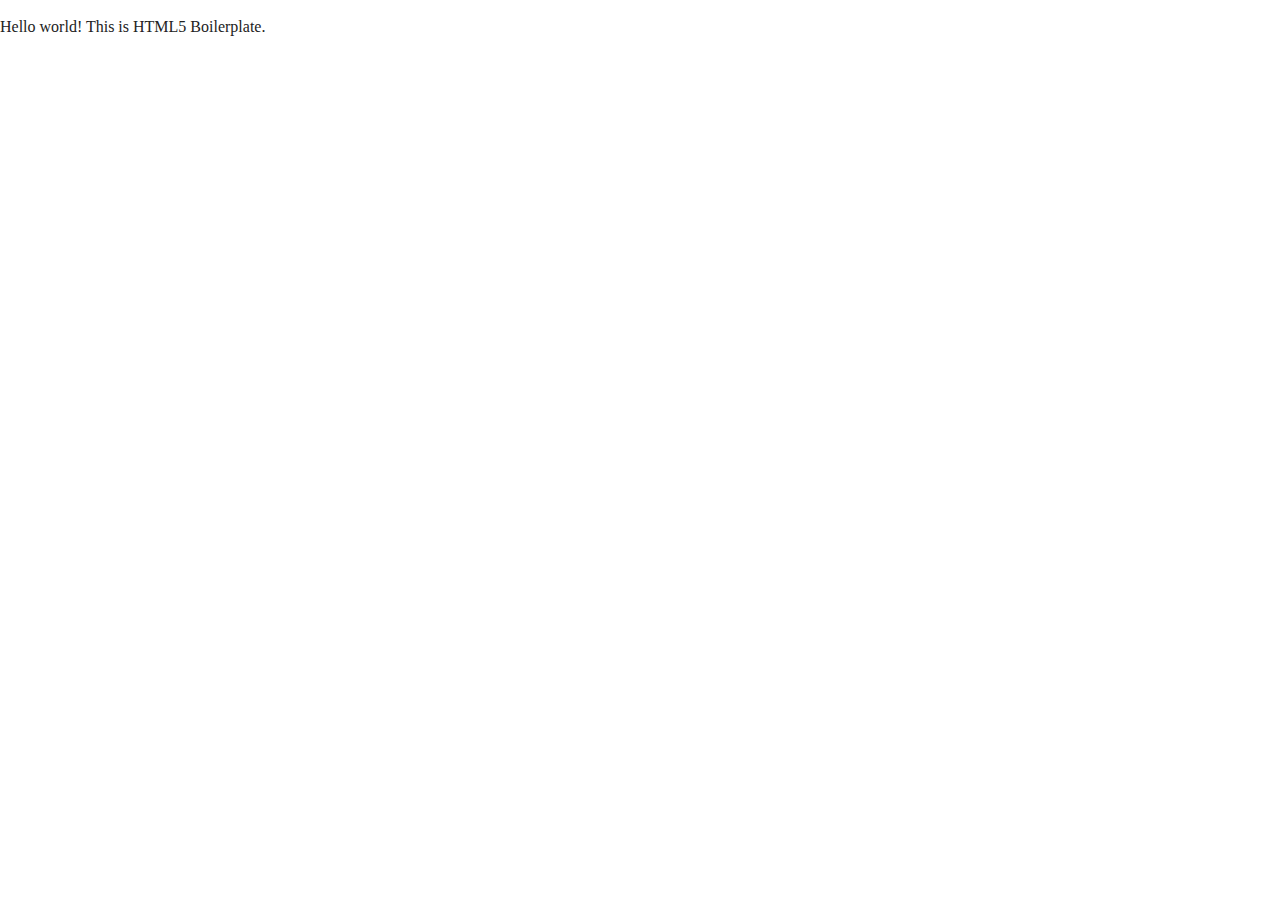
==== about/index.html @ febad640 "About & faq pages added" ====
<!doctype html>
<html class="no-js" lang="">

<head>
  <meta charset="utf-8">
  <title></title>
  <meta name="description" content="">
  <meta name="viewport" content="width=device-width, initial-scale=1">

  <meta property="og:title" content="">
  <meta property="og:type" content="">
  <meta property="og:url" content="">
  <meta property="og:image" content="">

  <link rel="manifest" href="../site.webmanifest">
  <link rel="apple-touch-icon" href="../icon.png">
  <!-- Place favicon.ico in the root directory -->

  <link rel="stylesheet" href="../css/normalize.css">
  <link rel="stylesheet" href="../css/main.css">

  <meta name="theme-color" content="#fafafa">
</head>

<body>

  <!-- Add your site or application content here -->
  <p>Hello world! This is HTML5 Boilerplate.</p>
  <script src="../js/vendor/modernizr-3.11.2.min.js"></script>
  <script src="../js/plugins.js"></script>
  <script src="../js/main.js"></script>

  <!-- Google Analytics: change UA-XXXXX-Y to be your site's ID. -->
  <script>
    window.ga = function () { ga.q.push(arguments) }; ga.q = []; ga.l = +new Date;
    ga('create', 'UA-XXXXX-Y', 'auto'); ga('set', 'anonymizeIp', true); ga('set', 'transport', 'beacon'); ga('send', 'pageview')
  </script>
  <script src="https://www.google-analytics.com/analytics.js" async></script>
</body>

</html>
---- css/main.css ----
/*! HTML5 Boilerplate v8.0.0 | MIT License | https://html5boilerplate.com/ */

/* main.css 2.1.0 | MIT License | https://github.com/h5bp/main.css#readme */
/*
 * What follows is the result of much research on cross-browser styling.
 * Credit left inline and big thanks to Nicolas Gallagher, Jonathan Neal,
 * Kroc Camen, and the H5BP dev community and team.
 */

/* ==========================================================================
   Base styles: opinionated defaults
   ========================================================================== */

html {
  color: #222;
  font-size: 1em;
  line-height: 1.4;
}

/*
 * Remove text-shadow in selection highlight:
 * https://twitter.com/miketaylr/status/12228805301
 *
 * Vendor-prefixed and regular ::selection selectors cannot be combined:
 * https://stackoverflow.com/a/16982510/7133471
 *
 * Customize the background color to match your design.
 */

::-moz-selection {
  background: #b3d4fc;
  text-shadow: none;
}

::selection {
  background: #b3d4fc;
  text-shadow: none;
}

/*
 * A better looking default horizontal rule
 */

hr {
  display: block;
  height: 1px;
  border: 0;
  border-top: 1px solid #ccc;
  margin: 1em 0;
  padding: 0;
}

/*
 * Remove the gap between audio, canvas, iframes,
 * images, videos and the bottom of their containers:
 * https://github.com/h5bp/html5-boilerplate/issues/440
 */

audio,
canvas,
iframe,
img,
svg,
video {
  vertical-align: middle;
}

/*
 * Remove default fieldset styles.
 */

fieldset {
  border: 0;
  margin: 0;
  padding: 0;
}

/*
 * Allow only vertical resizing of textareas.
 */

textarea {
  resize: vertical;
}

/* ==========================================================================
   Author's custom styles
   ========================================================================== */

/* ==========================================================================
   Helper classes
   ========================================================================== */

/*
 * Hide visually and from screen readers
 */

.hidden,
[hidden] {
  display: none !important;
}

/*
 * Hide only visually, but have it available for screen readers:
 * https://snook.ca/archives/html_and_css/hiding-content-for-accessibility
 *
 * 1. For long content, line feeds are not interpreted as spaces and small width
 *    causes content to wrap 1 word per line:
 *    https://medium.com/@jessebeach/beware-smushed-off-screen-accessible-text-5952a4c2cbfe
 */

.sr-only {
  border: 0;
  clip: rect(0, 0, 0, 0);
  height: 1px;
  margin: -1px;
  overflow: hidden;
  padding: 0;
  position: absolute;
  white-space: nowrap;
  width: 1px;
  /* 1 */
}

/*
 * Extends the .sr-only class to allow the element
 * to be focusable when navigated to via the keyboard:
 * https://www.drupal.org/node/897638
 */

.sr-only.focusable:active,
.sr-only.focusable:focus {
  clip: auto;
  height: auto;
  margin: 0;
  overflow: visible;
  position: static;
  white-space: inherit;
  width: auto;
}

/*
 * Hide visually and from screen readers, but maintain layout
 */

.invisible {
  visibility: hidden;
}

/*
 * Clearfix: contain floats
 *
 * For modern browsers
 * 1. The space content is one way to avoid an Opera bug when the
 *    `contenteditable` attribute is included anywhere else in the document.
 *    Otherwise it causes space to appear at the top and bottom of elements
 *    that receive the `clearfix` class.
 * 2. The use of `table` rather than `block` is only necessary if using
 *    `:before` to contain the top-margins of child elements.
 */

.clearfix::before,
.clearfix::after {
  content: " ";
  display: table;
}

.clearfix::after {
  clear: both;
}

/* ==========================================================================
   EXAMPLE Media Queries for Responsive Design.
   These examples override the primary ('mobile first') styles.
   Modify as content requires.
   ========================================================================== */

@media only screen and (min-width: 35em) {
  /* Style adjustments for viewports that meet the condition */
}

@media print,
  (-webkit-min-device-pixel-ratio: 1.25),
  (min-resolution: 1.25dppx),
  (min-resolution: 120dpi) {
  /* Style adjustments for high resolution devices */
}

/* ==========================================================================
   Print styles.
   Inlined to avoid the additional HTTP request:
   https://www.phpied.com/delay-loading-your-print-css/
   ========================================================================== */

@media print {
  *,
  *::before,
  *::after {
    background: #fff !important;
    color: #000 !important;
    /* Black prints faster */
    box-shadow: none !important;
    text-shadow: none !important;
  }

  a,
  a:visited {
    text-decoration: underline;
  }

  a[href]::after {
    content: " (" attr(href) ")";
  }

  abbr[title]::after {
    content: " (" attr(title) ")";
  }

  /*
   * Don't show links that are fragment identifiers,
   * or use the `javascript:` pseudo protocol
   */
  a[href^="#"]::after,
  a[href^="javascript:"]::after {
    content: "";
  }

  pre {
    white-space: pre-wrap !important;
  }

  pre,
  blockquote {
    border: 1px solid #999;
    page-break-inside: avoid;
  }

  /*
   * Printing Tables:
   * https://web.archive.org/web/20180815150934/http://css-discuss.incutio.com/wiki/Printing_Tables
   */
  thead {
    display: table-header-group;
  }

  tr,
  img {
    page-break-inside: avoid;
  }

  p,
  h2,
  h3 {
    orphans: 3;
    widows: 3;
  }

  h2,
  h3 {
    page-break-after: avoid;
  }
}
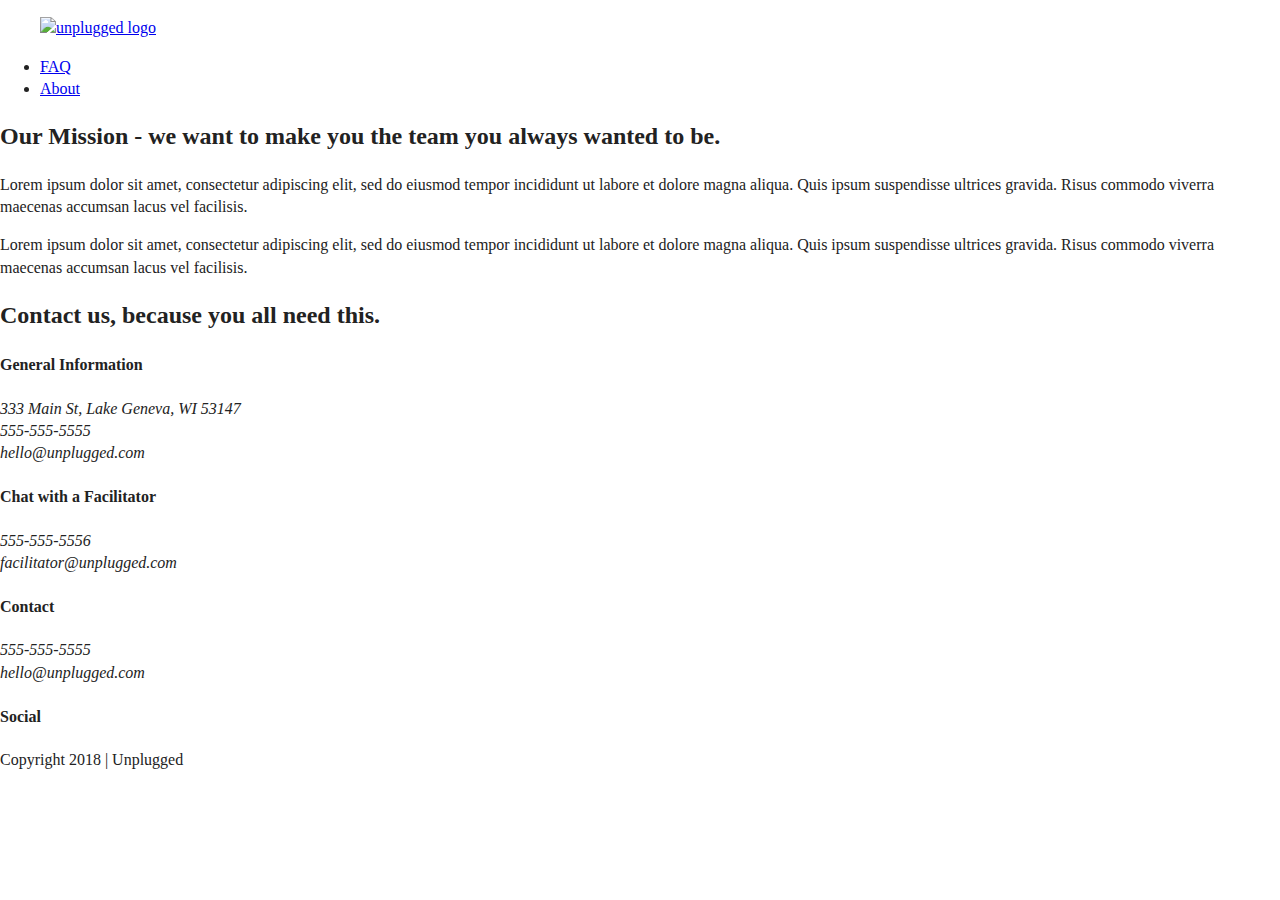
==== commit 44d3ab49: "About page content added" ====
--- a/about/index.html
+++ b/about/index.html
@@ -21,11 +21,64 @@
 
   <meta name="theme-color" content="#fafafa">
 </head>
+<header>
+  <div class="content-wrapper">
+    <figure>
+      <a href="#"><img src="img/unpluggedlogo.png" alt="unplugged logo"></a>
+    </figure>
+    <div class="header-divider"></div>
+    <nav>
+      <ul>
+        <li><a href ="../faq/index.html">FAQ</a></li>
+        <li><a href="index.html">About</a></li>
+      </ul>
+    </nav>
+  </div>
+</header>
 
+<main>  
+  <section class="misson">
+    <div class="content-wrapper">
+      <h2>Our Mission - we want to make you the team you always wanted to be.</h2>
+      <div class="mission-content">
+        <p>Lorem ipsum dolor sit amet, consectetur adipiscing elit, sed do eiusmod tempor incididunt ut labore et dolore magna aliqua. Quis ipsum suspendisse ultrices gravida. Risus commodo viverra maecenas accumsan lacus vel facilisis.</p>
+      <p>Lorem ipsum dolor sit amet, consectetur adipiscing elit, sed do eiusmod tempor incididunt ut labore et dolore magna aliqua. Quis ipsum suspendisse ultrices gravida. Risus commodo viverra maecenas accumsan lacus vel facilisis.  
+      </p>
+    </div>
+    </div>
+    
+    <section class="map"></section>
+    <figure>
+    </figure>
+  </section>
+
+  <section class="contact-section">
+    <div class="content-wrapper">
+      <h2>Contact us, because you all need this.</h2>
+    </div>
+    <div class="contact-content">
+      <div>
+        <h4>General Information</h4>
+        <address>
+          <p>333 Main St, Lake Geneva, WI 53147<br>
+        555-555-5555<br>
+      hello@unplugged.com</p>
+      </address>
+      </div>
+      <div>
+        <h4>Chat with a Facilitator</h4>
+        <address>
+          <p>555-555-5556<br>
+        facilitator@unplugged.com</p>
+      </address>
+      </div>
+    </div>
+  </section>
+</main>
 <body>
 
   <!-- Add your site or application content here -->
-  <p>Hello world! This is HTML5 Boilerplate.</p>
+  
   <script src="../js/vendor/modernizr-3.11.2.min.js"></script>
   <script src="../js/plugins.js"></script>
   <script src="../js/main.js"></script>
@@ -37,5 +90,38 @@
   </script>
   <script src="https://www.google-analytics.com/analytics.js" async></script>
 </body>
+<footer><div class="content-wrapper">
+  <div class="footer-content">
+    <div class="contact">
+      <h4>Contact</h4>
+      <address>
+        <p>
+          555-555-5555<br>
+          hello@unplugged.com
+        </p>
+      </address>
+    </div>
+    <div class="social">
+      <h4>Social</h4>
+      <div class="social-icons">
+        <p>
+          <a href="https://www.facebook.com/Skillcrush/" target="_blank"></a>
+        </p>
+        <p>
+          <a href="https://twitter.com/Skillcrush" target="_blank"></a>
+        </p>
+        <p>
+          <a href="https://www.instagram.com/skillcrush/" target="_blank"></a>
+        </p>
+      </div>
+    </div>
+  </div>
+  <!-- footer content ends -->
+</div>
+<!--footer content-wrapper ends-->
+<div class="copyright">
+  <p>Copyright 2018 | Unplugged</p>
+</div>
 
+</footer>
 </html>
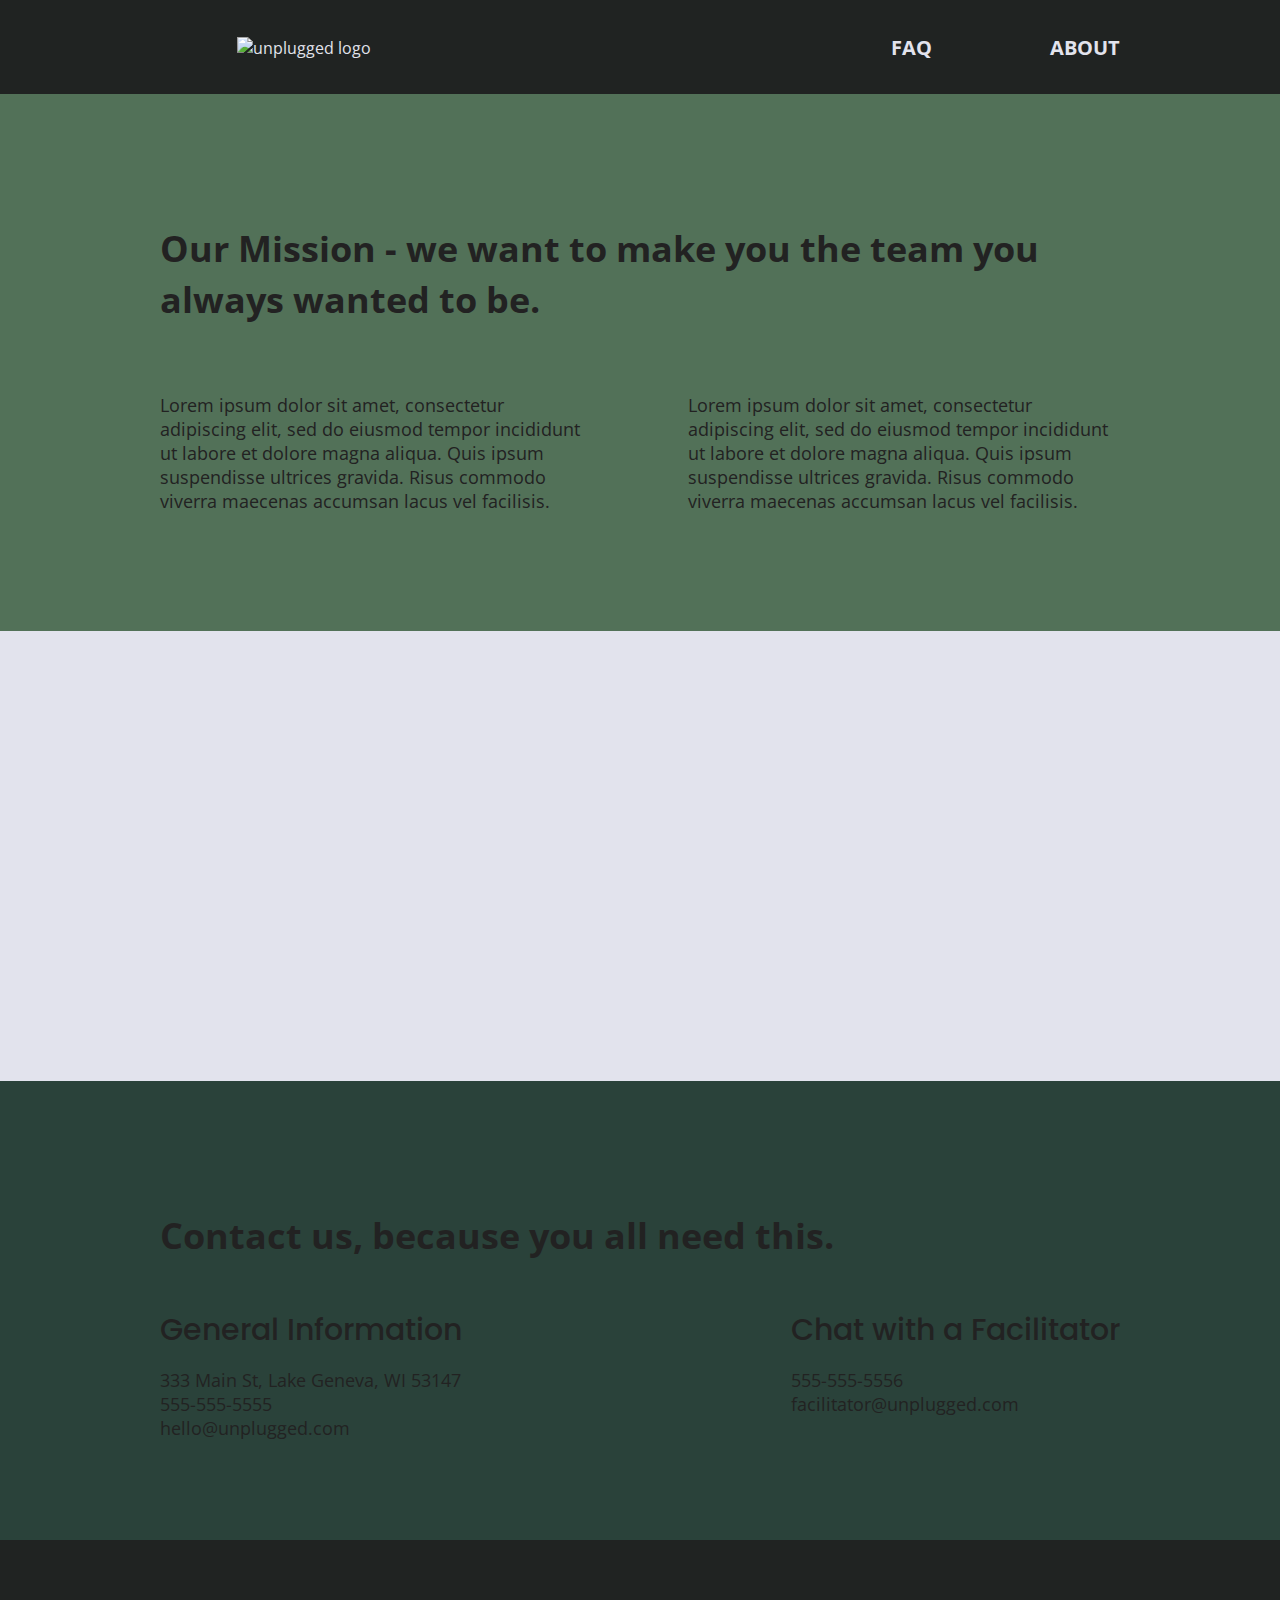
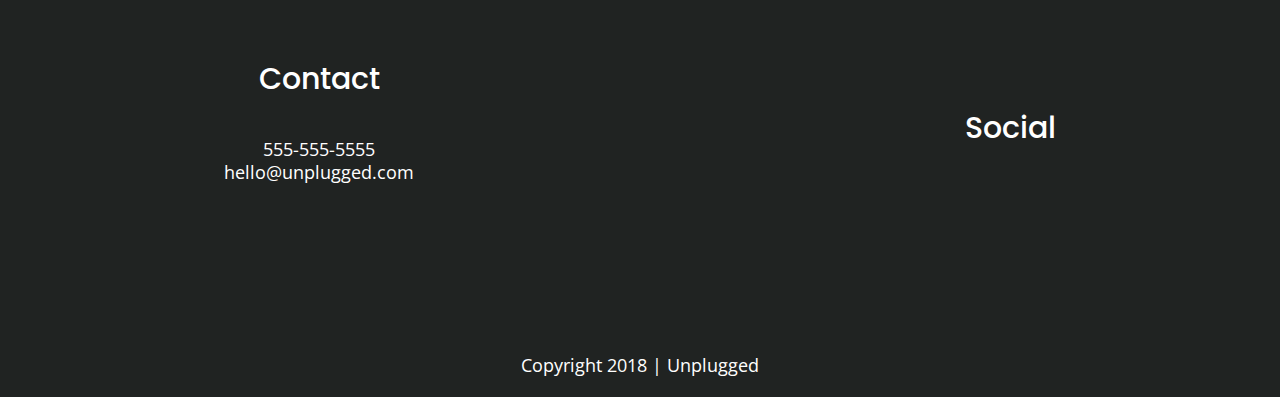
==== commit 115e3a28: "Added Map Figure" ====
--- a/about/index.html
+++ b/about/index.html
@@ -3,7 +3,7 @@
 
 <head>
   <meta charset="utf-8">
-  <title></title>
+  <title>About</title>
   <meta name="description" content="">
   <meta name="viewport" content="width=device-width, initial-scale=1">
 
@@ -18,13 +18,14 @@
 
   <link rel="stylesheet" href="../css/normalize.css">
   <link rel="stylesheet" href="../css/main.css">
-
+	<!--Google Fonts-->
+  <link href="https://fonts.googleapis.com/css?family=Open+Sans:400,700|Poppins:500,700" rel="stylesheet">
   <meta name="theme-color" content="#fafafa">
 </head>
 <header>
   <div class="content-wrapper">
     <figure>
-      <a href="#"><img src="img/unpluggedlogo.png" alt="unplugged logo"></a>
+      <a href="#"><img src="../img/unpluggedlogo.png" alt="unplugged logo"></a>
     </figure>
     <div class="header-divider"></div>
     <nav>
@@ -36,44 +37,59 @@
   </div>
 </header>
 
-<main>  
-  <section class="misson">
+<main>
+
+  <section class="mission">
     <div class="content-wrapper">
       <h2>Our Mission - we want to make you the team you always wanted to be.</h2>
       <div class="mission-content">
-        <p>Lorem ipsum dolor sit amet, consectetur adipiscing elit, sed do eiusmod tempor incididunt ut labore et dolore magna aliqua. Quis ipsum suspendisse ultrices gravida. Risus commodo viverra maecenas accumsan lacus vel facilisis.</p>
-      <p>Lorem ipsum dolor sit amet, consectetur adipiscing elit, sed do eiusmod tempor incididunt ut labore et dolore magna aliqua. Quis ipsum suspendisse ultrices gravida. Risus commodo viverra maecenas accumsan lacus vel facilisis.  
-      </p>
+        <p>
+          Lorem ipsum dolor sit amet, consectetur adipiscing elit, sed do eiusmod tempor incididunt ut labore et dolore magna aliqua. Quis ipsum suspendisse ultrices gravida. Risus commodo viverra maecenas accumsan lacus vel facilisis.
+        </p>
+        <p>
+          Lorem ipsum dolor sit amet, consectetur adipiscing elit, sed do eiusmod tempor incididunt ut labore et dolore magna aliqua. Quis ipsum suspendisse ultrices gravida. Risus commodo viverra maecenas accumsan lacus vel facilisis.
+        </p>
+      </div>
     </div>
-    </div>
-    
-    <section class="map"></section>
+    <!-- mission content wrapper ends -->
+  </section>
+  <!-- contact-info -->
+
+  <section class="map">
     <figure>
+      <iframe src="https://www.google.com/maps/embed?pb=!1m18!1m12!1m3!1d3297.648001976183!2d-118.54249790000001!3d34.257524499999995!2m3!1f0!2f0!3f0!3m2!1i1024!2i768!4f13.1!3m3!1m2!1s0x80c29b185e8fd8f7%3A0xe50978dd3164e330!2s18755%20Devonshire%20St%2C%20Northridge%2C%20CA%2091324!5e0!3m2!1sen!2sus!4v1675277798553!5m2!1sen!2sus" width="600" height="450" style="border:0;" allowfullscreen="" loading="lazy" referrerpolicy="no-referrer-when-downgrade"></iframe>
     </figure>
   </section>
 
   <section class="contact-section">
     <div class="content-wrapper">
       <h2>Contact us, because you all need this.</h2>
-    </div>
-    <div class="contact-content">
-      <div>
+      <div class="contact-content">
+        <div>
         <h4>General Information</h4>
         <address>
-          <p>333 Main St, Lake Geneva, WI 53147<br>
-        555-555-5555<br>
-      hello@unplugged.com</p>
-      </address>
+          <p>
+            333 Main St, Lake Geneva, WI 53147<br>
+            555-555-5555<br>
+            hello@unplugged.com
+          </p>
+        </address>
       </div>
-      <div>
-        <h4>Chat with a Facilitator</h4>
-        <address>
-          <p>555-555-5556<br>
-        facilitator@unplugged.com</p>
-      </address>
+        <div>
+          <h4>Chat with a Facilitator</h4>
+          <address>
+            <p>
+              555-555-5556<br>
+              facilitator@unplugged.com
+            </p>
+          </address>
+        </div>
+        <!-- contact-content div ends -->
       </div>
-    </div>
+      <!-- contact content wrapper ends -->
+      </div>
   </section>
+
 </main>
 <body>
 
--- a/css/main.css
+++ b/css/main.css
@@ -85,7 +85,302 @@
 
 /* ==========================================================================
    Author's custom styles
+
    ========================================================================== */
+/* General Styles*/
+
+html {
+  font-size: 16px;
+}
+
+body {
+  font-family: 'Open Sans', sans-serif;
+  font-size: 1em;
+  text-align: left;
+  background-color: #e2e3ed;
+}
+ul,
+ol {
+  list-style-type: none;
+}
+a {
+  color: #e2e3ed;
+  text-decoration: none;
+}
+
+h1 {
+  font-family: 'Poppins', sans-serif;
+  font-size: 1.875em;
+  font-weight: 500;
+  
+}
+h3, 
+h4 {
+  font-family: 'Poppins', sans-serif;
+  font-size: 1.125em;
+  margin: 20px 0;
+  font-weight: 500;
+}
+p {
+  font-size: .875em;
+  line-height: 1.285;
+
+}
+img {
+  width: 100%;
+}
+figure {
+  margin: 0;
+}
+address {
+  font-style: normal;
+}
+.content-wrapper{
+  width: 90%;
+  margin: 50px 0;
+}
+
+
+
+
+
+
+
+
+
+
+
+   header, footer {
+    background-color:#202322;
+  display:flex;
+  justify-content: center;
+  align-items: center;
+  flex-flow: row wrap;
+}
+.header-divider {
+  width: 100%;
+  height: 1px;
+  margin: 10px 0 20px 0;
+  background:#3a3a3a;
+}
+header {
+  padding: 15px 0;
+}
+header .content-wrapper {
+  display: flex;
+  justify-content: center;
+  align-items: center;
+  flex-flow: row wrap;
+  margin: 0;
+}
+header nav {
+  display: flex;
+  justify-content: space-around;
+  align-items: center;
+  flex-flow: row wrap;
+  width: 60%;
+  font-size: 1.125em;
+  font-weight: 700;
+  text-transform: uppercase;
+
+}
+header nav ul {
+  display:flex;
+  justify-content: space-around;
+  width: 100%;
+}
+header figure {
+  width: 60%;
+  display:flex;
+  justify-content: center;
+  align-items: center;
+  flex-flow: row wrap;
+}
+header nav ul li {
+  font-size: 1.125em;
+}
+footer {
+  flex-direction: column;
+  text-align: center;
+  color: white;
+}
+footer p {
+  margin: 0;
+}
+footer .contact{
+  margin-bottom: 50px;
+}
+footer .copyright {
+  margin: 20px 0;
+  color: white;
+}
+footer .content-wrapper {
+  width: 55%;
+  margin: 50px 0;
+}
+footer .social-icons {
+  display: flex;
+  justify-content: space-around;
+  align-items: center;
+}
+footer .social-icons p {
+  display: flex;
+  justify-content: center;
+  align-items: center;
+}
+
+/**Mobile Styles - Homepage - ******/
+.hero-area {
+  display:flex;
+  justify-content: center;
+  flex-flow: row wrap;
+  background-image: url('../img/unplugged-retreat.jpg'); center no-repeat;
+  background-size: cover;
+  min-height: 500px;
+
+  
+}
+
+.hero-area h1{
+  font-size: 2.25em;
+  font-family: 'Poppins', Helvetica, Arial, sans-serif;
+  font-weight: 500;
+  line-height: 1.2;
+  color: white;
+  
+}
+aside {
+  background-color: #527158;
+  display:flex;
+  justify-content: center;
+  align-items: center;
+  flex-flow: row wrap;
+  color: white;
+
+}
+aside .form {
+  margin-top: 30px;
+}
+ 
+input[type=text] {
+  box-sizing: border-box;
+  width: 100%;
+  color: #2a423a;
+  font-style: italic;
+  padding: 1em;
+}
+ 
+input[type=button] {
+  width: 100%;
+  padding: 20px 0;
+  margin-top: 20px;
+  background-color: #2a423a;
+  font-family: 'Poppins', Helvetica, Arial, sans-serif;
+  font-weight: 500;
+  font-size: 1.125em;
+  color: #e2e3ed;
+  border: none;
+  text-align: center;
+  text-transform: uppercase;
+}
+.features {
+  display: flex;
+  justify-content: center;
+  flex-flow: row wrap;
+  background-image: url('../img/unplugged-retreat-features.jpg');
+  background-size: cover;
+  background-position: center;
+  color: white;
+
+ 
+}
+.features h3 {
+  margin-bottom: 60px;
+}
+.features p {
+  margin: 0;
+}
+
+
+.features .features-item-description {
+  display: flex;
+  justify-content: center;
+  align-items: center;
+  flex-flow: row wrap;
+  color: white;
+}
+.features article {
+  width: 63%;
+  margin: 30px 0;
+
+}
+.reviews {
+  background-color:#2a423a;
+  display:flex;
+  justify-content: center;
+  flex-flow: row wrap;
+  color: white;
+  width: 100%;
+  
+}
+.reviews h3 {
+  margin-bottom: 40px;
+  line-height: 1;
+}
+.reviews h4 {
+  width: 55%;
+  padding: 20px 0;
+ 
+}
+
+/*----------------About Page------------------*/
+.mission {
+  background-color: #527158;
+  display: flex;
+  justify-content: center;
+  align-items: center;
+  flex-flow: row wrap;
+}
+.contact-section {
+  background-color: #2a423a;
+  display: flex;
+  justify-content: center;
+  align-items: center;
+  flex-flow: row wrap;
+
+}
+.contact-content p {
+  margin: 0;
+}
+/*------------------FAQ Page------------------*/
+.faq {
+  background-color: #527158;
+  display: flex;
+  justify-content: center;
+  align-items: center;
+  flex-flow: row wrap;
+}
+.faq .content-wrapper {
+  margin: 50px 0 0 0;
+  display: flex;
+  justify-content: center;
+  align-items: center;
+  flex-flow: row wrap;
+}
+.faq h2 {
+  margin-bottom: 40px;
+
+}
+.faq-content {
+  margin-bottom: 50px;
+}
+.faq-content h4 {
+  line-height: 1.333;
+}
+
+
+
+
 
 /* ==========================================================================
    Helper classes
@@ -175,16 +470,227 @@
    Modify as content requires.
    ========================================================================== */
 
-@media only screen and (min-width: 35em) {
-  /* Style adjustments for viewports that meet the condition */
-}
-
-@media print,
-  (-webkit-min-device-pixel-ratio: 1.25),
-  (min-resolution: 1.25dppx),
-  (min-resolution: 120dpi) {
-  /* Style adjustments for high resolution devices */
-}
+@media only screen and (min-width: 768px) {
+  /**Tablet styles here**/
+  .content-wrapper {
+    max-width: 640px;
+    margin: 100px 0;
+  }
+  h3 {
+    font-size: 2.25em;
+    line-height: 1.333;
+  }
+  h4 {
+    font-size: 1.5em;
+    line-height: 1.25;
+  }
+/**header area**/
+  header {
+    padding: 33px 0;
+    justify-content: space-around;
+  }
+  header .content-wrapper {
+    width: 100%;
+    justify-content: space-between;
+  }
+  header figure {
+    width: 30%;
+  }
+  header nav {
+    width: 28%;
+  }
+
+  header nav ul {
+    justify-content: space-between;
+  }
+
+  .header-divider {
+    display: none;
+  }
+  /*Hero area*/
+  .hero-area h1 {
+    font-size: 3em;
+    line-height: 1;
+    margin: 0;
+  }
+  /*Aside */
+  aside .content-wrapper {
+    margin: 50px 0;
+    display: flex;
+    justify-content: space-between;
+    flex-flow: row wrap;
+  }
+  aside .content-wrapper .form-description, 
+  aside .content-wrapper .form {
+    width:40%
+    margin: 0;
+  }
+
+  /*Features*/
+  .features h3 {
+    margin-bottom: 20px;
+  }
+  .features article {
+    display: flex;
+    justify-content:center;
+    align-items: center;
+    flex-flow: column wrap;
+    flex-basis: 50%;
+  }
+  .features .features-item-description {
+    width: 62%;
+  }
+  /*Reviews*/
+  .reviews article {
+    display: flex;
+    justify-content: space-between;
+  }
+  .reviews h3{
+    width: 85%;
+  }
+  .reviews article div{
+    width: 49%;
+  }
+  .reviews h4 {
+    width: 75%;
+    margin: 0;
+  }
+/*Footer*/
+footer .content-wrapper {
+  width: 65%;
+  margin: 100px 0;
+}
+.footer-content {
+ display: flex;
+ justify-content: space-between;
+ align-items: center;
+ flex-direction: row;
+}
+.footer .contact {
+  margin-bottom: 0;
+}
+footer h4 {
+  font-size: 1.5em;
+  margin-bottom: 40px;
+}
+footer p {
+  line-height: 1.285;
+}
+.footer .copyright {
+  width: 100%;
+}
+
+/*-------------------About Page ------------------*/
+.mission-content {
+  display: flex;
+  justify-content: space-between;
+  align-items: center;
+  padding-top: 20px;
+}
+.mission-content p {
+  width: 45%;
+}
+.contact-section .content-wrapper h2 {
+  width: 80%;
+}
+.contact-content {
+  display: flex;
+  justify-content: space-between;
+  align-items: flex-start;
+
+}
+.contact-content h4 {
+  font-size: 1.5em;
+}
+/*------------------FAQ Page --------------------*/
+.faq .content-wrapper {
+  justify-content: space-between;
+}
+.faq-content {
+  flex-basis: 45%;
+}
+.faq h2 {
+  width: 100%
+}
+.faq h4
+.faq p {
+  font-size: .875em;
+  line-height: 1.125;
+}
+}
+
+@media only screen and (min-width: 1200px) {
+/**Desktop styles here**/
+header {
+  padding: 15px 0;
+}
+  .content-wrapper {
+    max-width: 960px;
+  }
+  h2 {
+    font-size: 2.25em;
+  }
+  h3,
+  h4 {
+    font-size 1.875em;
+  }
+  p {
+    font-size: 1.125em;
+    line-height: 1.333;
+  }
+  .hero-area h1 {
+    width: 80%
+    font-size: 3.75em;
+  }
+  .hero-area figure {
+    width: 30%;
+  }
+  aside .content-wrapper {
+    justify-content: space-around; 
+  }
+  aside .content-wrapper .form-description
+  aside .content-wrapper .form {
+    width: 30%
+  }
+  .form-description p{
+    font-size: 1.125em;
+  }
+  .features h3{
+    width: 90%;
+  }
+  .features article {
+    flex-basis: 33%;
+  }
+  .reviews h2 {
+    padding-bottom: 50px;
+  }
+  .reviews article div {
+    width: 42%
+  }
+  footer h4 {
+    font-size: 1.875em;
+  }
+  /*--------------------About Page-----------------*/
+  .mission h2, 
+  .contact-section .content-wrapper h2 {
+    width: 95%
+    font-size: 3em;
+  }
+  .contact-content h4 {
+    font-size: 1.875em;
+  }
+  /*------------------FAQ Page------------------*/
+  .faq h2 {
+    width: 100%;
+    font-size: 3em;
+  }
+  .faq h4 
+  .faq p {
+    font-size: 1.125em;
+    line-height: 1;
+  }
+}
+
 
 /* ==========================================================================
    Print styles.
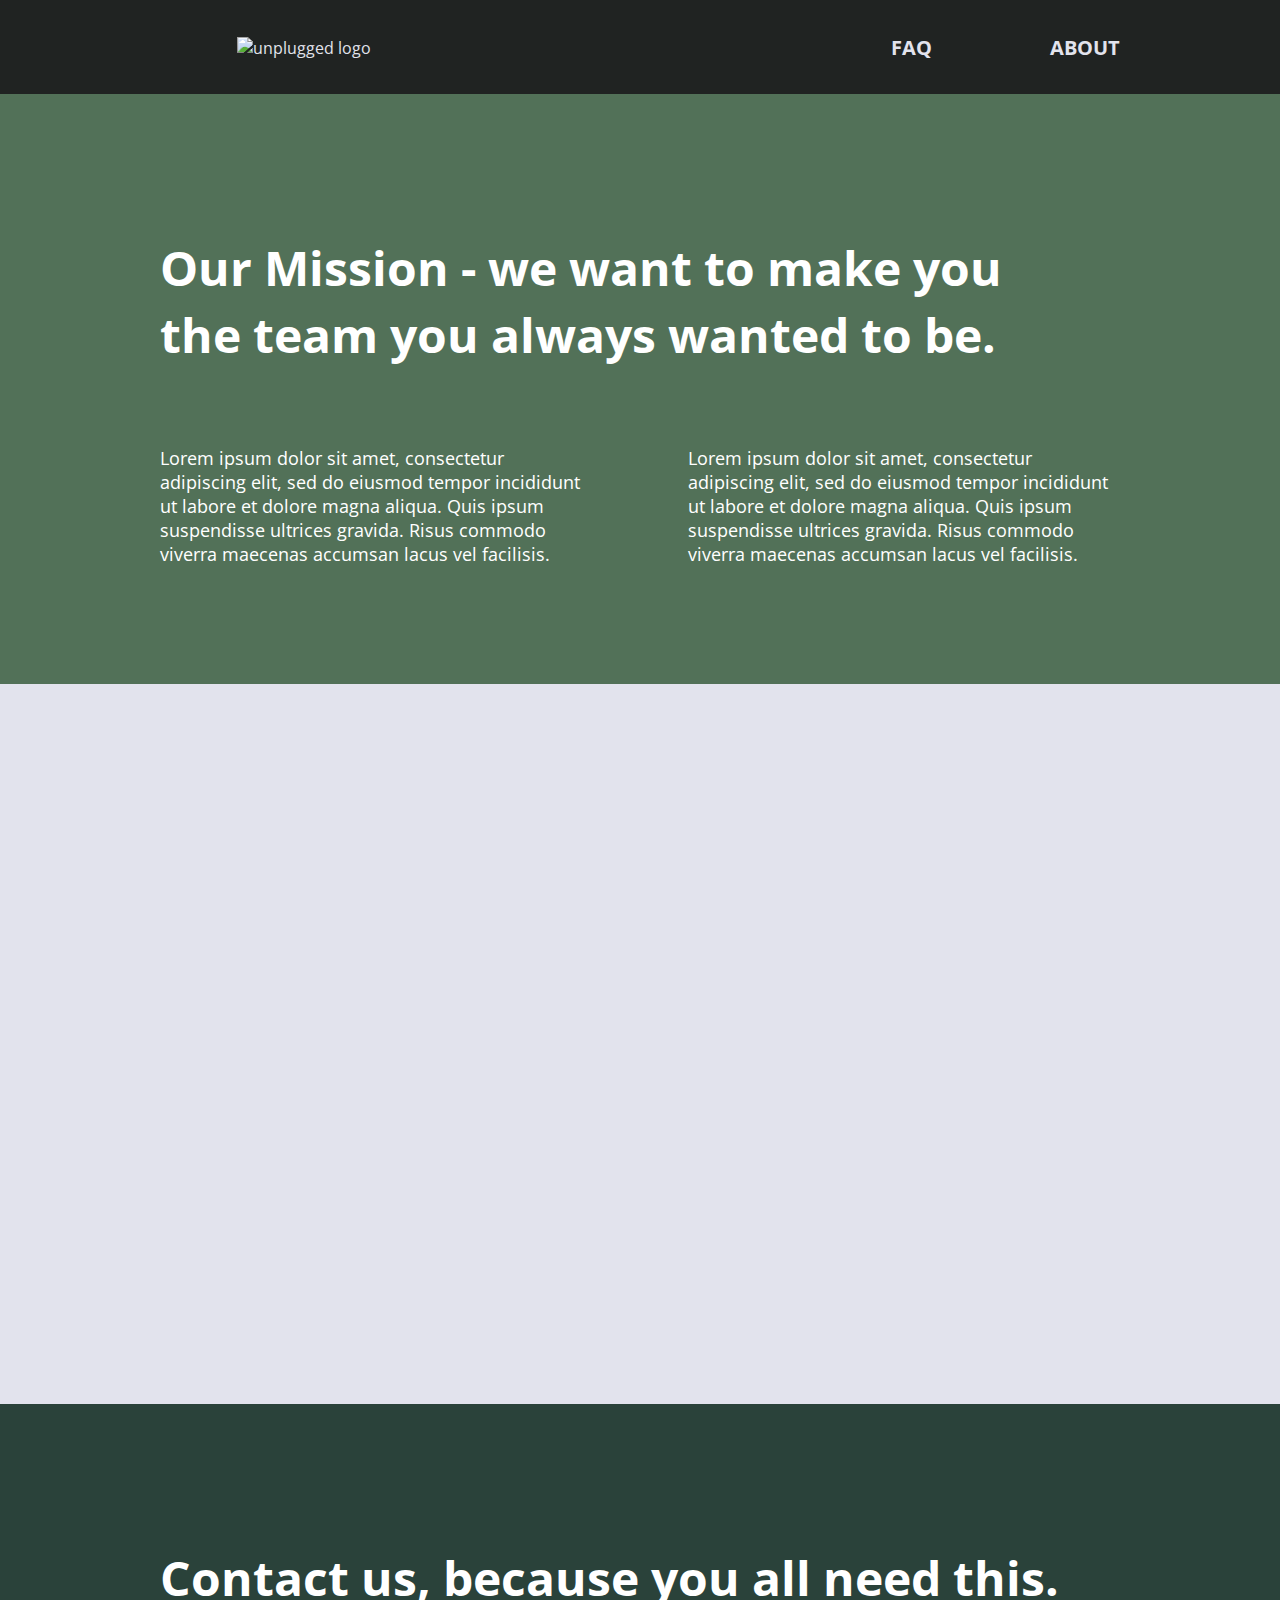
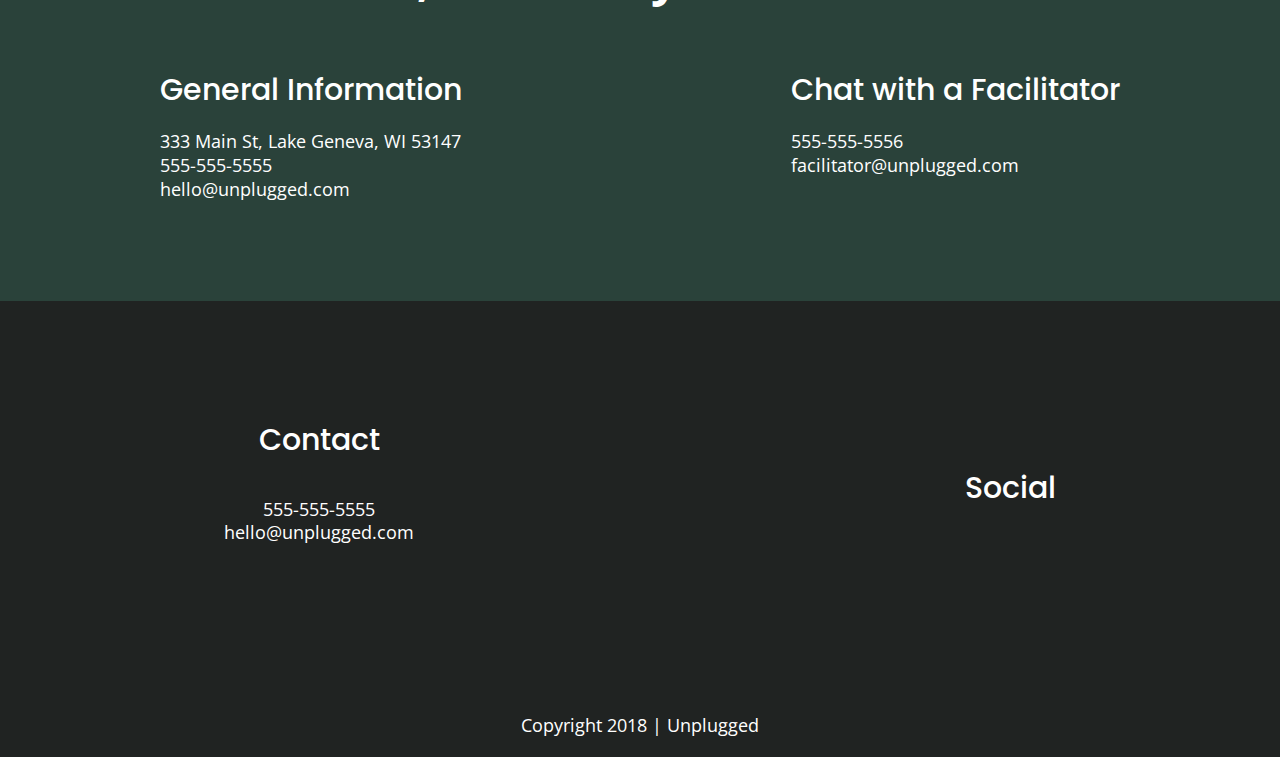
==== commit 14d8164b: "Added embedded image with style" ====
--- a/about/index.html
+++ b/about/index.html
@@ -56,9 +56,7 @@
   <!-- contact-info -->
 
   <section class="map">
-    <figure>
-      <iframe src="https://www.google.com/maps/embed?pb=!1m18!1m12!1m3!1d3297.648001976183!2d-118.54249790000001!3d34.257524499999995!2m3!1f0!2f0!3f0!3m2!1i1024!2i768!4f13.1!3m3!1m2!1s0x80c29b185e8fd8f7%3A0xe50978dd3164e330!2s18755%20Devonshire%20St%2C%20Northridge%2C%20CA%2091324!5e0!3m2!1sen!2sus!4v1675277798553!5m2!1sen!2sus" width="600" height="450" style="border:0;" allowfullscreen="" loading="lazy" referrerpolicy="no-referrer-when-downgrade"></iframe>
-    </figure>
+    <style>.embed-container { position: relative; padding-bottom: 56.25%; height: 0; overflow: hidden; max-width: 100%; } .embed-container iframe, .embed-container object, .embed-container embed { position: absolute; top: 0; left: 0; width: 100%; height: 100%; }</style><div class='embed-container'><iframe src='https://www.google.com/maps/embed?pb=!1m18!1m12!1m3!1d3297.648001976183!2d-118.54249790000001!3d34.257524499999995!2m3!1f0!2f0!3f0!3m2!1i1024!2i768!4f13.1!3m3!1m2!1s0x80c29b185e8fd8f7%3A0xe50978dd3164e330!2s18755%20Devonshire%20St%2C%20Northridge%2C%20CA%2091324!5e0!3m2!1sen!2sus!4v1675277798553!5m2!1sen!2sus' width='600' height='450' style='border:0;' allowfullscreen='' loading='lazy' referrerpolicy='no-referrer-when-downgrade'></iframe></div>
   </section>
 
   <section class="contact-section">
--- a/css/main.css
+++ b/css/main.css
@@ -114,6 +114,7 @@
   font-weight: 500;
   
 }
+h2
 h3, 
 h4 {
   font-family: 'Poppins', sans-serif;
@@ -231,12 +232,13 @@
 
 /**Mobile Styles - Homepage - ******/
 .hero-area {
+  background-image: url('../img/unplugged-retreat.jpg'); 
+  background-size: cover;
+  background-position: center;
+  min-height: 500px;
   display:flex;
   justify-content: center;
   flex-flow: row wrap;
-  background-image: url('../img/unplugged-retreat.jpg'); center no-repeat;
-  background-size: cover;
-  min-height: 500px;
 
   
 }
@@ -260,7 +262,9 @@
 }
 aside .form {
   margin-top: 30px;
-}
+
+}
+
  
 input[type=text] {
   box-sizing: border-box;
@@ -302,7 +306,7 @@
 }
 
 
-.features .features-item-description {
+.features .features-items {
   display: flex;
   justify-content: center;
   align-items: center;
@@ -319,17 +323,16 @@
   display:flex;
   justify-content: center;
   flex-flow: row wrap;
-  color: white;
-  width: 100%;
-  
-}
-.reviews h3 {
+  color: white; 
+}
+
+.reviews h2 {
   margin-bottom: 40px;
   line-height: 1;
 }
-.reviews h4 {
+.reviews h3 {
   width: 55%;
-  padding: 20px 0;
+  margin: 20px 0;
  
 }
 
@@ -340,15 +343,33 @@
   justify-content: center;
   align-items: center;
   flex-flow: row wrap;
-}
+  color: white;
+}
+.map figure {
+  width: 100%;
+  height: 0;
+  padding-bottom: 125%;
+  overflow: hidden;
+  position: relative;
+}
+
+.map iframe {
+  width: 100%;
+  height: 100%;
+  position: absolute;
+  top: 0;
+  left: 0;
+}
+
 .contact-section {
   background-color: #2a423a;
   display: flex;
   justify-content: center;
   align-items: center;
   flex-flow: row wrap;
-
-}
+  color: white;
+}
+
 .contact-content p {
   margin: 0;
 }
@@ -359,6 +380,7 @@
   justify-content: center;
   align-items: center;
   flex-flow: row wrap;
+  color: white;
 }
 .faq .content-wrapper {
   margin: 50px 0 0 0;
@@ -522,7 +544,7 @@
   }
   aside .content-wrapper .form-description, 
   aside .content-wrapper .form {
-    width:40%
+    width: 40%;
     margin: 0;
   }
 
@@ -541,17 +563,23 @@
     width: 62%;
   }
   /*Reviews*/
+  
   .reviews article {
     display: flex;
     justify-content: space-between;
-  }
-  .reviews h3{
+    flex-flow: row wrap;
+    width: 100%;
+  }
+  .reviews h2{
+
     width: 85%;
   }
+  .reviews article figure, 
   .reviews article div{
     width: 49%;
-  }
-  .reviews h4 {
+
+  }
+  .reviews h3 {
     width: 75%;
     margin: 0;
   }
@@ -597,7 +625,6 @@
   display: flex;
   justify-content: space-between;
   align-items: flex-start;
-
 }
 .contact-content h4 {
   font-size: 1.5em;
@@ -661,6 +688,9 @@
   .features article {
     flex-basis: 33%;
   }
+  .reviews {
+    width: 100%;
+  }
   .reviews h2 {
     padding-bottom: 50px;
   }
@@ -673,11 +703,15 @@
   /*--------------------About Page-----------------*/
   .mission h2, 
   .contact-section .content-wrapper h2 {
-    width: 95%
+    width: 95%;
     font-size: 3em;
+  }
+  .contact {
+    color: white;
   }
   .contact-content h4 {
     font-size: 1.875em;
+    color: white;
   }
   /*------------------FAQ Page------------------*/
   .faq h2 {
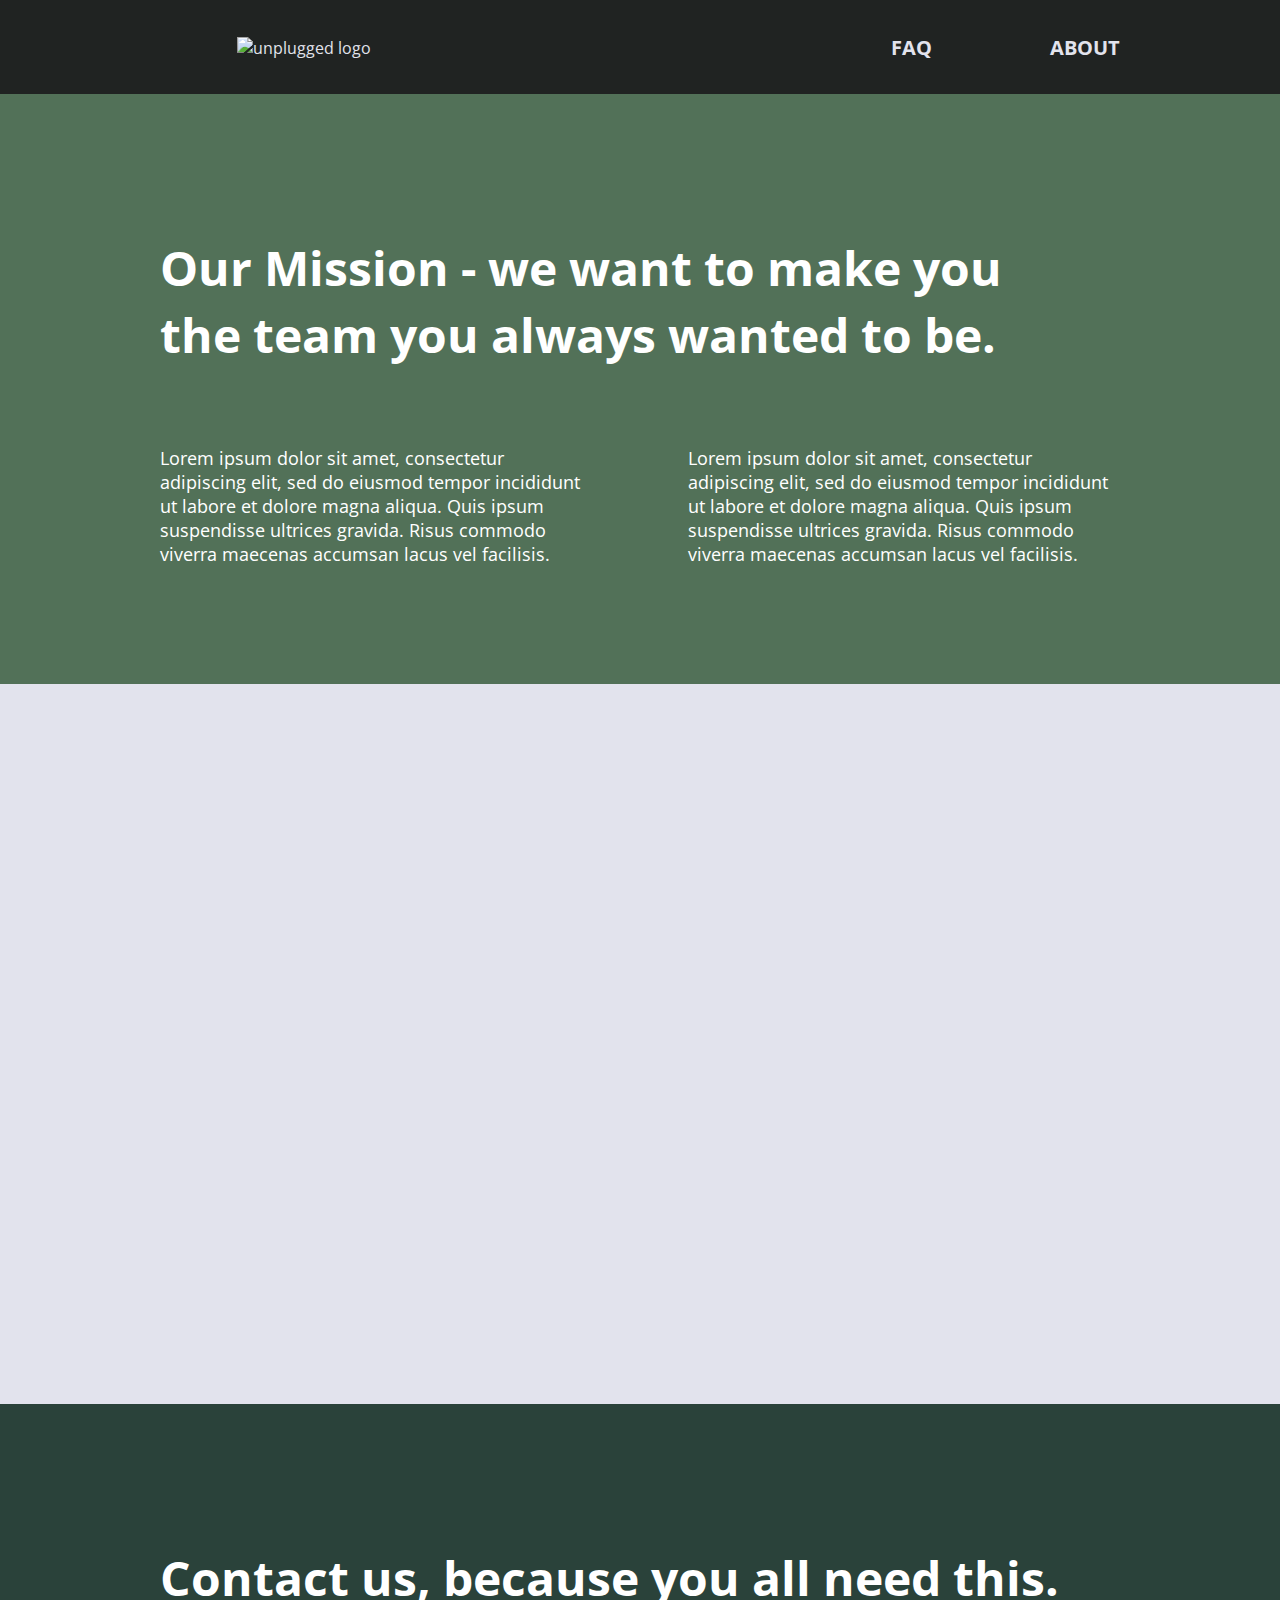
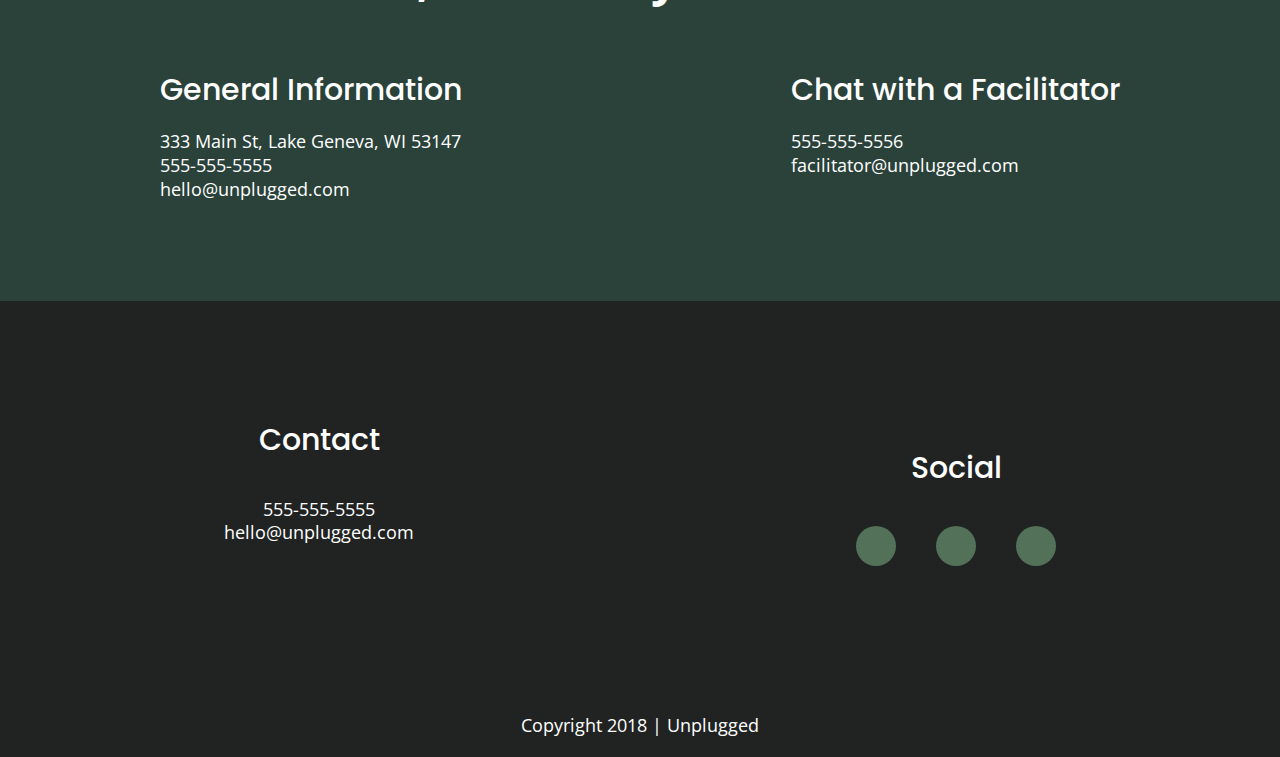
==== commit d33146bc: "Fixed about page link" ====
--- a/about/index.html
+++ b/about/index.html
@@ -21,6 +21,7 @@
 	<!--Google Fonts-->
   <link href="https://fonts.googleapis.com/css?family=Open+Sans:400,700|Poppins:500,700" rel="stylesheet">
   <meta name="theme-color" content="#fafafa">
+  <script src="https://kit.fontawesome.com/b429f0c925.js" crossorigin="anonymous"></script>
 </head>
 <header>
   <div class="content-wrapper">
@@ -82,9 +83,9 @@
             </p>
           </address>
         </div>
-        <!-- contact-content div ends -->
+       
       </div>
-      <!-- contact content wrapper ends -->
+      
       </div>
   </section>
 
@@ -119,12 +120,15 @@
       <h4>Social</h4>
       <div class="social-icons">
         <p>
+          <i class="fab fa-facebook-f"></i>
           <a href="https://www.facebook.com/Skillcrush/" target="_blank"></a>
         </p>
         <p>
+          <i class="fab fa-twitter"></i>
           <a href="https://twitter.com/Skillcrush" target="_blank"></a>
         </p>
         <p>
+          <i class="fab fa-instagram"></i>
           <a href="https://www.instagram.com/skillcrush/" target="_blank"></a>
         </p>
       </div>
--- a/css/main.css
+++ b/css/main.css
@@ -228,6 +228,13 @@
   display: flex;
   justify-content: center;
   align-items: center;
+  width: 40px;
+  height: 40px;
+  background-color: #527158;
+  border-radius: 50%;
+}
+footer .social-icons p i {
+  font-size: 1.3125em;
 }
 
 /**Mobile Styles - Homepage - ******/
@@ -304,6 +311,10 @@
 .features p {
   margin: 0;
 }
+.features i {
+  font-size: 3.75em;
+  margin-bottom: 40px;
+}
 
 
 .features .features-items {
@@ -601,6 +612,10 @@
   font-size: 1.5em;
   margin-bottom: 40px;
 }
+footer .social-icons {
+  width: 12.5em;
+  justify-content: space-between;
+}
 footer p {
   line-height: 1.285;
 }
